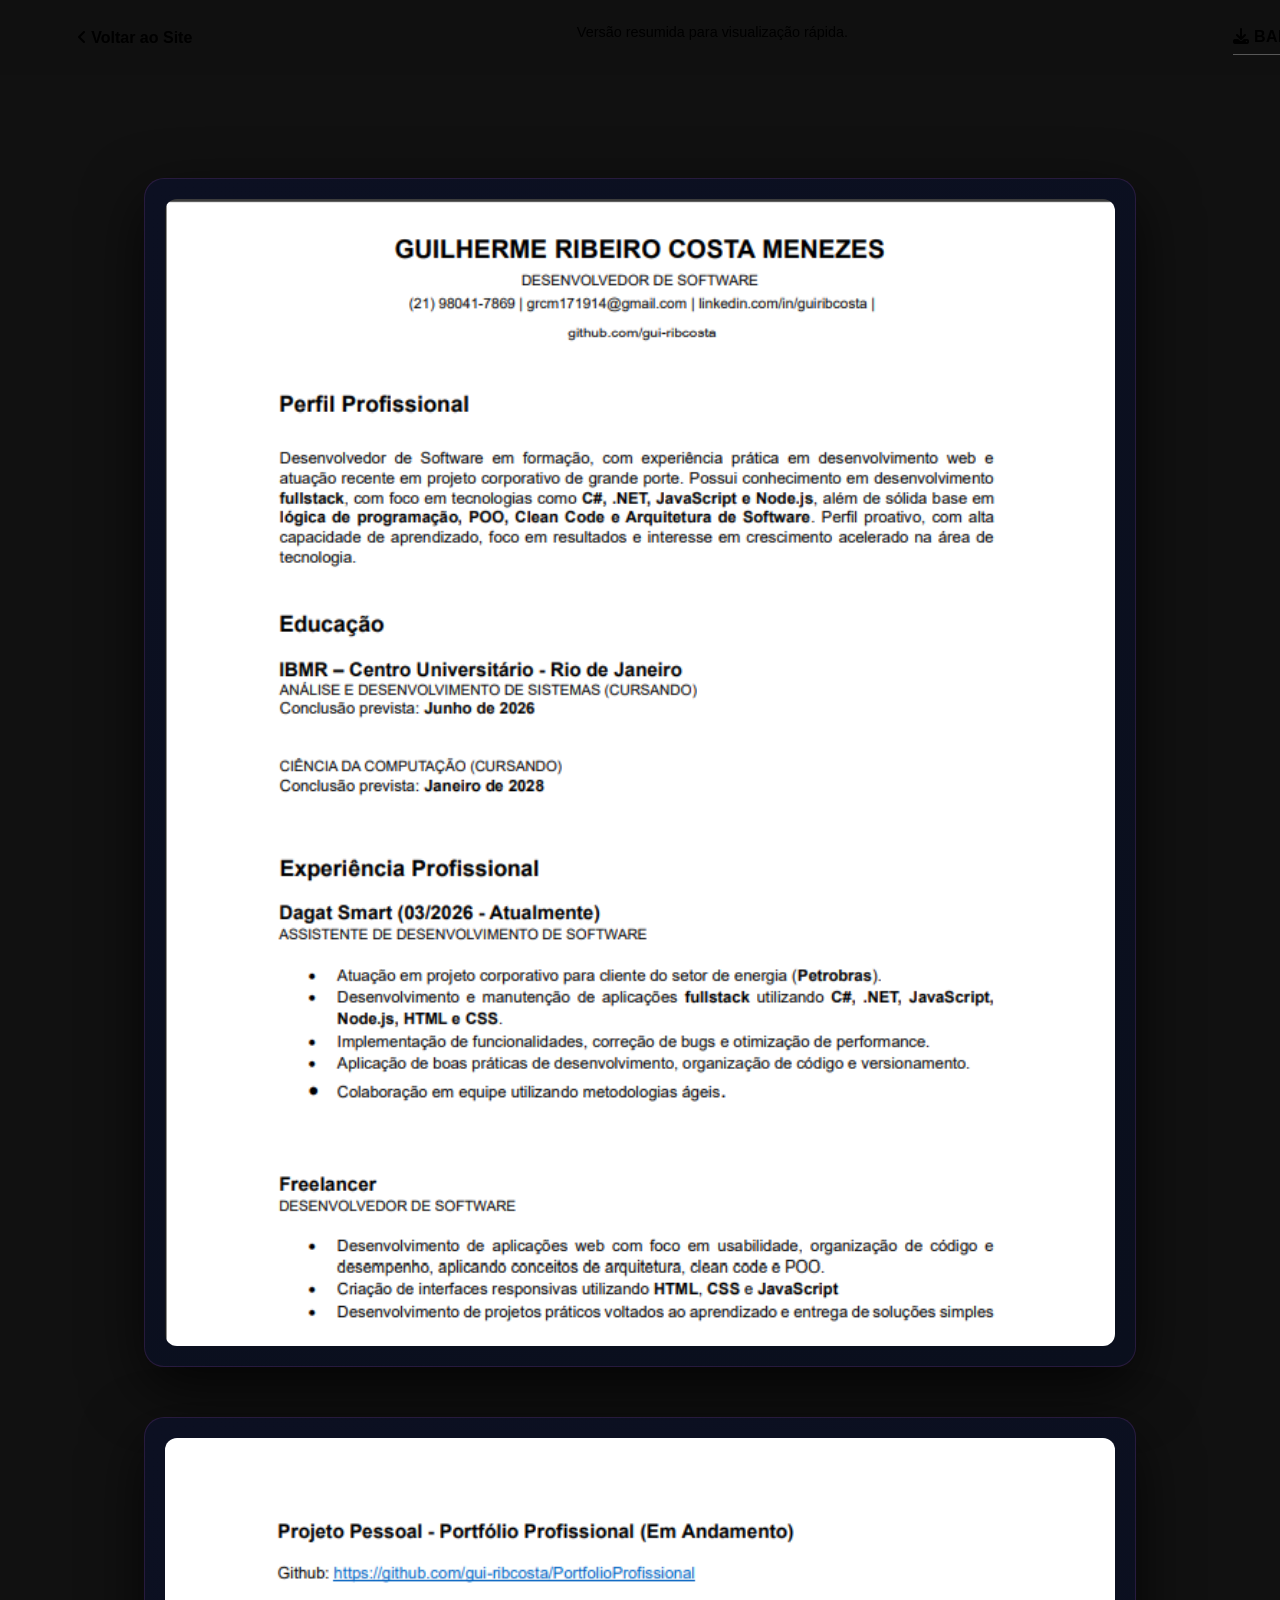
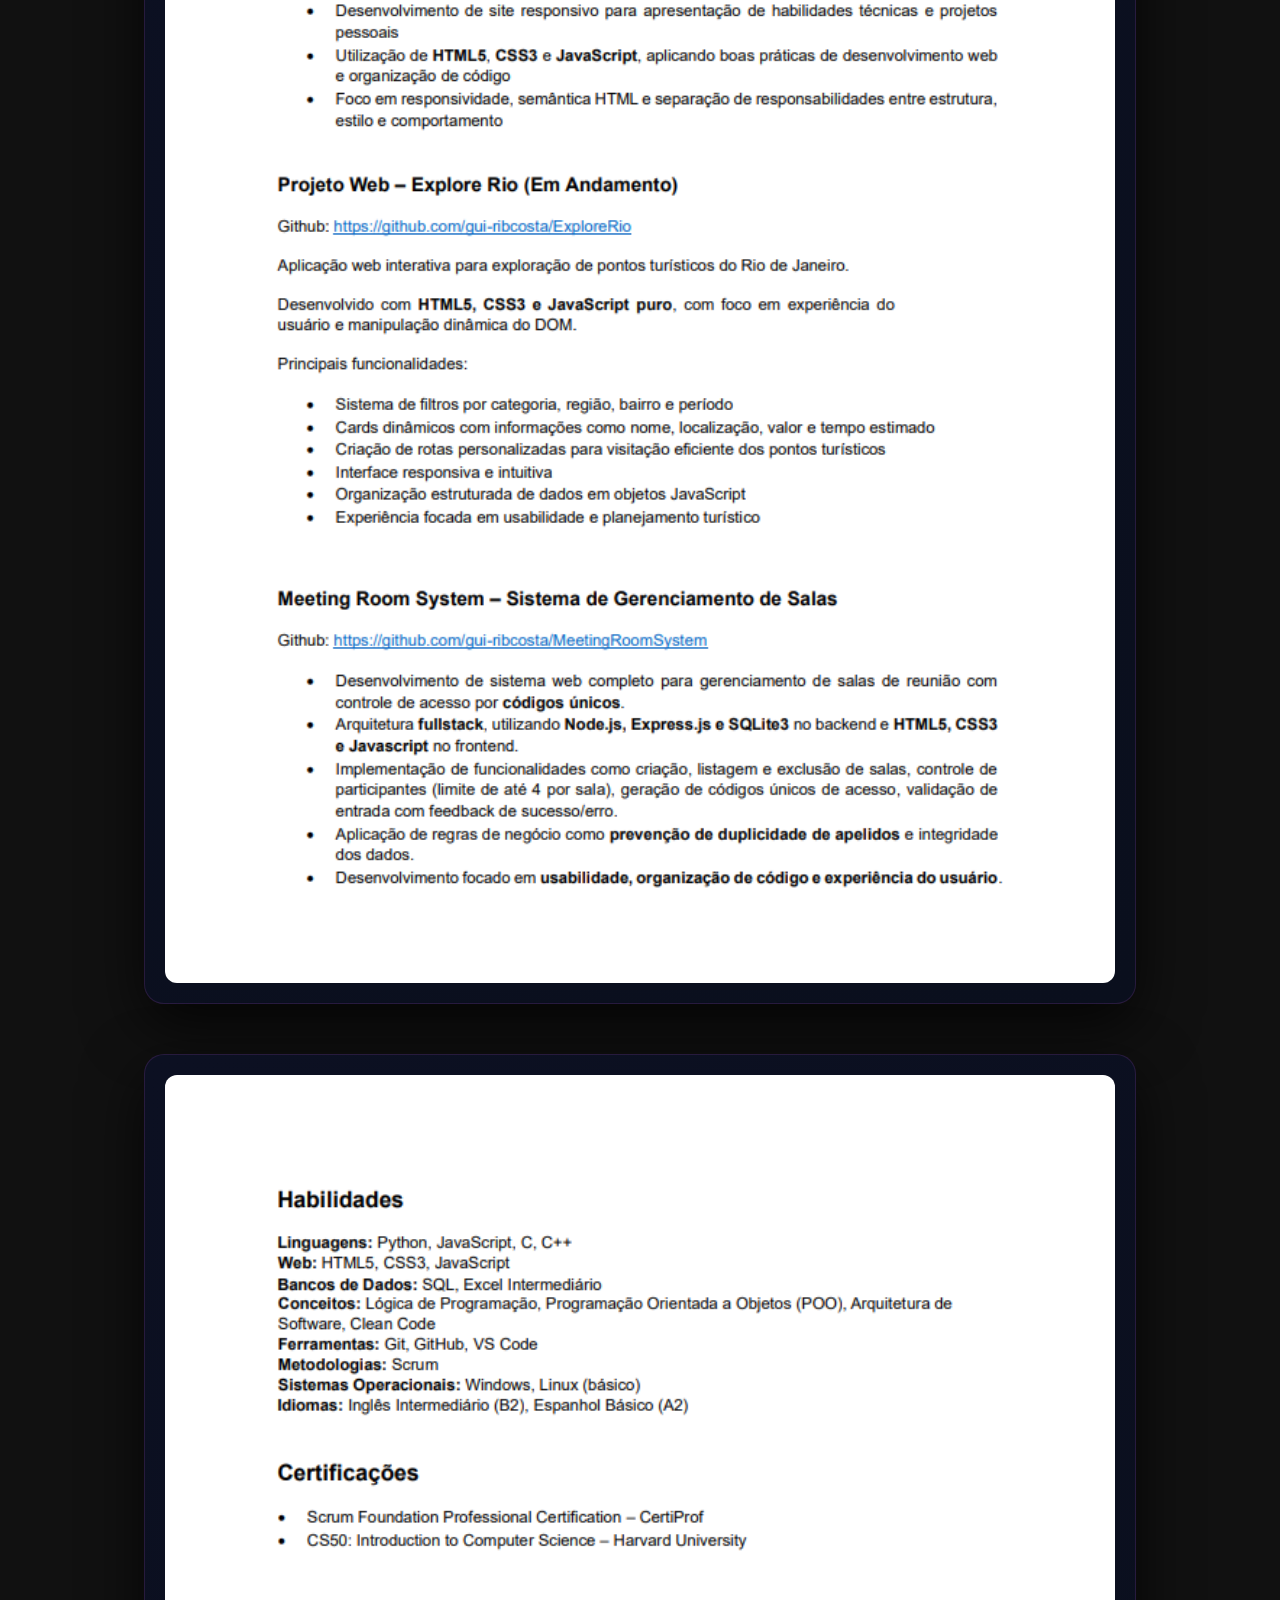
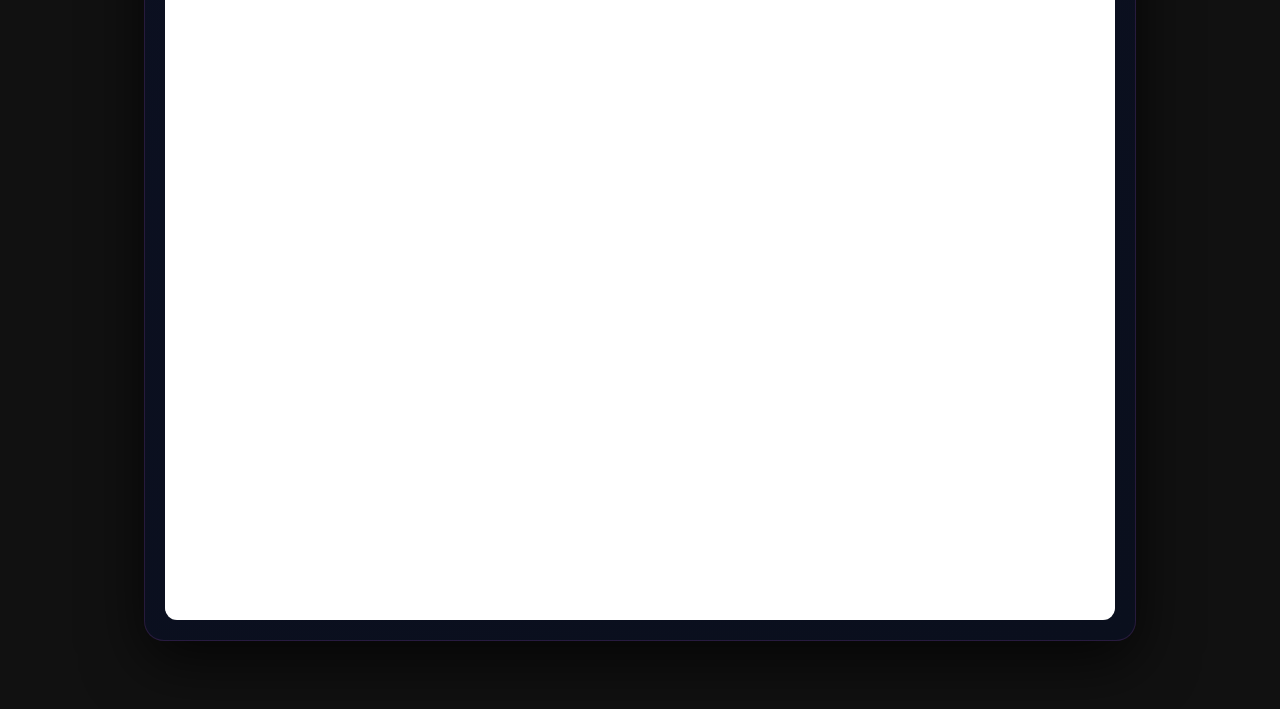
==== curriculo.html @ a66e68e0 "Atualização no currículo e informações pessoais, além de adiionar novo projeto e corrigir bug de ico" ====
<!DOCTYPE html>
<html lang="pt-BR">
<head>

  <!-- CONFIGURAÇÕES -->
  <meta charset="UTF-8" />
  <meta name="viewport" content="width=device-width, initial-scale=1.0" />
  <title>Currículo | Guilherme Ribeiro</title>

  <!-- ESTILOS -->
  <link rel="stylesheet" href="styles/global.css">
  <link rel="stylesheet" href="styles/layout.css">
  <link rel="stylesheet" href="styles/pages.css">

  <!-- FONT AWESOME -->
  <link rel="stylesheet" href="https://cdnjs.cloudflare.com/ajax/libs/font-awesome/6.4.0/css/all.min.css">

  <!-- BOXICONS -->
  <link href='https://unpkg.com/boxicons@2.1.4/css/boxicons.min.css' rel='stylesheet'>

</head>

<body class="curriculo-body">

  <!-- ================= HEADER FIXO ================= -->
  <header class="curriculo-header">

    <!-- Botão Voltar -->
    <a href="index.html" class="back-link"><i class="fa-solid fa-angle-left"></i>
      Voltar ao Site
    </a>

    <!-- Título -->
    <div class="header-center">
      <p class="curriculo-subtitle">
        Versão resumida para visualização rápida.
      </p>
    </div>

    <!-- Botão Download -->
    <a 
      href="assets/files/Currículo_Guilherme_Tecnologia.pdf" 
      download 
      class="btn-download"> <i class="fa-solid fa-download"></i>
      BAIXAR PDF
    </a>

  </header>

  <!-- ================= CONTEÚDO ================= -->
  <main class="curriculo-wrapper">

    <div class="curriculo-container">

      <!-- Página 1 -->
      <div class="curriculo-card">
        <img 
          src="assets/images/curriculo-1.png"
          alt="Currículo Guilherme Ribeiro - Página 1"
          class="curriculo-img"
        />
      </div>

      <!-- Página 2 -->
      <div class="curriculo-card">
        <img 
          src="assets/images/curriculo-2.png"
          alt="Currículo Guilherme Ribeiro - Página 2"
          class="curriculo-img"
        />
      </div>

            <!-- Página 3 -->
      <div class="curriculo-card">
        <img 
          src="assets/images/curriculo-3.png"
          alt="Currículo Guilherme Ribeiro - Página 3"
          class="curriculo-img"
        />
      </div>

    </div>

  </main>

</body>
</html>
---- styles/layout.css ----
/* =========================================================
   CONTAINER PADRÃO
   Centraliza conteúdo com largura máxima
========================================================= */

.container {
  width: 100%;
  max-width: 1400px;
  margin: 0 auto;
  padding: 0 6%;
}

/* =========================================================
   HEADER (DESKTOP)
   Barra superior fixa
========================================================= */

.header {
  position: fixed;
  top: 0;
  width: 100%;
  height: 70px;

  background: rgba(10,10,10,0.75);
  backdrop-filter: blur(14px);
  border-bottom: 1px solid var(--border);

  z-index: 1000;

  display: grid;
  grid-template-columns: auto 1fr auto;
  align-items: center;
  padding: 0 6%;
}

/* Logo */
.header-left {
  display: flex;
  align-items: center;
}

.logo {
  font-weight: 600;
  font-size: 1.2rem;
  letter-spacing: 0.5px;
}

/* Menu Desktop */
.header-center {
  display: flex;
  justify-content: center;
  align-items: center;
}

.nav a {
  color: var(--muted);
  text-decoration: none;
  margin: 0 18px;
  font-size: 0.8rem;
  letter-spacing: 2px;
  position: relative;
  transition: color 0.3s;
}

/* Linha animada abaixo do link */
.nav a::after {
  content: '';
  position: absolute;
  left: 0;
  bottom: -6px;
  width: 0;
  height: 2px;
  background: var(--accent);
  transition: width 0.3s ease;
}

.nav a:hover {
  color: #ca53eb;
}

.nav a:hover::after {
  width: 100%;
}

/* Header Right (botões de idioma e tema) */
.header-right {
  display: flex;
  align-items: center;
  gap: 14px;
}

.lang-toggle,
.theme-toggle {
  width: 50px;
  height: 50px;
  border-radius: 12px;
  border: none;
  background: transparent;
  cursor: pointer;

  display: flex;
  align-items: center;
  justify-content: center;

  transition: transform 0.3s ease, box-shadow 0.3s ease;
}

.lang-toggle:hover,
.theme-toggle:hover {
  transform: translateY(-3px);
  box-shadow: 0 6px 20px rgba(168,85,247,0.6);
}

.lang-toggle i,
.theme-toggle i {
  font-size: 1.6rem;
  color: #fff;
}

/* Tooltip */

.lang-tooltip,
.theme-tooltip {
  position: absolute;
  top: 110%; /* usa top ao invés de bottom */
  left: 50%;
  transform: translateX(-50%) scale(0.9);

  background: var(--bg);
  color: var(--text);

  padding: 6px 12px;
  border-radius: 8px;
  border: 1px solid var(--border);

  font-size: var(--smaller-font-size);
  white-space: nowrap;

  opacity: 0;
  pointer-events: none;

  transition: 0.25s ease;
  z-index: 9999;
}

/* Setinha */

.lang-tooltip::after,
.theme-tooltip::after {
  content: "";
  position: absolute;
  top: -6px;
  left: 50%;
  transform: translateX(-50%);

  border-width: 6px;
  border-style: solid;
  border-color: transparent transparent var(--bg) transparent;
}

/* Mostrar no hover */

.lang-toggle:hover .lang-tooltip,
.theme-toggle:hover .theme-tooltip {
  opacity: 1;
  transform: translateX(-50%) scale(1);
}

/* =========================================================
   MOBILE NAV
   Menu lateral responsivo
========================================================= */

.mobile-nav {
  position: fixed;
  top: 0;
  right: -280px; /* ligeiramente maior para melhor aparência */
  width: 280px;
  height: 100vh;

  background: #111; /* fundo escuro */
  display: flex;
  flex-direction: column;
  padding: 80px 20px; /* espaço maior no topo */
  gap: 20px;

  box-shadow: -6px 0 20px rgba(0,0,0,0.6);
  transition: right 0.35s ease;
  z-index: 1101;
  border-left: 2px solid var(--second-bg); /* destaque sutil */
  border-radius: 12px 0 0 12px;
}

/* Menu ativo */
.mobile-nav.active {
  right: 0;
}

/* Links do menu */
.mobile-nav a {
  color: var(--text);
  font-size: var(--small-font-size);
  font-weight: 600;
  text-decoration: none;
  padding: 10px 15px;
  border-radius: 8px;
  transition: all 0.25s ease;
}

.mobile-nav a:hover {
  background: var(--accent);
  color: var(--text);
  transform: translateX(5px);
  font-weight: 700;
}

/* Botão de fechar */
.close-mobile-nav {
  position: absolute; /* relativo ao .mobile-nav */
  top: 20px;
  right: 20px;
  width: 45px;
  height: 45px;
  background: #4b017c8b;
  color: var(--text);
  border: none;
  border-radius: 50%;
  font-size: 1.4rem; /* ligeiramente menor se o X ficar cortado */
  cursor: pointer;
  display: flex;
  align-items: center;
  justify-content: center;
  transition: transform 0.25s ease, box-shadow 0.25s ease;
  z-index: 1200; /* acima do overlay e do menu */
}

.close-mobile-nav:hover {
  transform: rotate(90deg) scale(1.1);
  box-shadow: 0 8px 25px rgba(168,85,247,0.6);
}

/* Overlay escuro */
.overlay {
  position: fixed;
  inset: 0;
  background: rgba(0,0,0,0.6);
  opacity: 0;
  visibility: hidden;
  transition: opacity 0.35s ease;
  z-index: 1100; /* menor que o botão */
}

.overlay.active {
  opacity: 1;
  visibility: visible;
}

/* Botão de abrir menu mobile */
.mobile-toggle {
  display: none; /* aparece só no mobile */
  background: var(--second-bg);
  color: var(--text);
  border: none;
  border-radius: 12px;
  cursor: pointer;

  width: 25px;  /* maior */
  height: 25px; /* maior */
  font-size: 2rem; /* tamanho do ícone */
  
  display: flex;
  align-items: center;
  justify-content: center;
  transition: transform 0.25s ease, box-shadow 0.25s ease;
}

.mobile-toggle:hover {
  transform: scale(1.1);
  box-shadow: 0 6px 20px rgba(168,85,247,0.6);
}


/* ================= MOBILE HEADER ================= */

/* Mobile verdadeiro: até 767px */
@media (max-width: 767px) {
  .mobile-toggle {
    display: block;
  }

  .nav.header-center {
    display: none; /* esconde menu desktop */
  }

  .header-right {
    position: fixed;
    left: 67%;
    transform: translateX(-50%);
    gap: 10px;
  }
}

/* Tablet grande: 768px a 1024px */
@media (min-width: 768px) and (max-width: 1024px) {
  .mobile-toggle {
    display: none; /* tablet usa menu desktop */
  }

  .nav.header-center {
    display: flex;
  }

  .header-right {
    position: static; /* volta ao normal */
    transform: none;
  }
}

/* Desktop: acima de 1024px */
@media (min-width: 1025px) {
  .mobile-toggle {
    display: none;
  }

  .nav.header-center {
    display: flex;
  }

  .header-right {
    position: static;
    transform: none;
  }
}



/* =========================================================
   FOOTER
   Rodapé do site
========================================================= */

.footer {
  padding: 20px 10%;
  background: var(--border);
  border-top: 1px solid var(--border);
  text-align: center;
}

.footer-content {
  max-width: 800px;
  margin: 0 auto;

  display: flex;
  flex-direction: column;
  align-items: center;
  gap: 16px;

  font-size: 0.85rem;
}

.footer-links,
.footer-nav {
  display: flex;
  justify-content: center;
  gap: 16px;
  flex-wrap: wrap;
}

.footer-links a,
.footer-nav a {
  color: var(--muted);
  text-decoration: none;
  transition: color 0.3s;
}

.footer-links a:hover,
.footer-nav a:hover {
  color: var(--accent);
}

.footer-copy {
  font-size: 0.7rem;
  color: var(--muted);
  margin-top: 16px;
}

/* =========================================================
   RESPONSIVO GLOBAL
========================================================= */

@media (max-width: 767px) {

  .header-center,
  .header-right {
    display: none;
  }

  .mobile-toggle {
    display: flex;
    position: absolute;
    right: 20px;
    top: 20px;
  }

  .header {
    grid-template-columns: auto 1fr auto;
  }
}
---- styles/pages.css ----
/* ===================================================== */
/* ================== PÁGINA SOBRE ===================== */
/* ===================================================== */

.sobre-body {
  background: #111;
  color: var(--text, #fff);
  font-family: 'Inter', sans-serif;
  min-height: 100vh;

  /* Espaço para compensar o header fixo */
  padding-top: 90px;
}


/* Container principal que envolve todas as seções */
.sobre-wrapper {
  max-width: 1800px;
  margin: 0 auto;

  /* 🔽 ESPAÇAMENTO ENTRE SEÇÕES (REDUZIDO DE 80px PARA 60px) */
  padding: 40px 6%;
  display: flex;
  flex-direction: column;
  gap: 60px;
}


/* ===================================================== */
/* ======================= HEADER ====================== */
/* ===================================================== */

.sobre-header {
  position: fixed;
  top: 0;
  left: 0;
  width: 100%;

  display: flex;
  align-items: center;
  justify-content: space-between;

  padding: 20px 6%;
  z-index: 1000;
}


/* Container dos botões da direita */
.header-right {
  display: flex;
  align-items: center;
  gap: 14px;
}


/* Botão base minimalista */
.icon-btn {
  width: 50px;
  height: 50px;
  border-radius: 12px;
  border: none;
  background: transparent;
  cursor: pointer;

  display: flex;
  align-items: center;
  justify-content: center;

  position: relative;
  transition: transform 0.3s ease, box-shadow 0.3s ease;
}

.icon-btn i {
  font-size: 1.5rem;
  color: #fff;
}

/* Hover com leve elevação */
.icon-btn:hover {
  transform: translateY(-3px);
  box-shadow: 0 6px 20px rgba(168,85,247,0.6);
}


/* ================= TOOLTIP ================= */

.icon-tooltip {
  position: absolute;
  top: 110%;
  left: 50%;
  transform: translateX(-50%) scale(0.9);

  background: #111;
  color: #fff;

  padding: 6px 12px;
  border-radius: 8px;
  border: 1px solid rgba(255,255,255,0.1);

  font-size: 0.75rem;
  white-space: nowrap;

  opacity: 0;
  pointer-events: none;
  transition: 0.25s ease;
}

/* Setinha do tooltip */
.icon-tooltip::after {
  content: "";
  position: absolute;
  top: -6px;
  left: 50%;
  transform: translateX(-50%);

  border-width: 6px;
  border-style: solid;
  border-color: transparent transparent #111 transparent;
}

/* Exibir tooltip no hover */
.icon-btn:hover .icon-tooltip {
  opacity: 1;
  transform: translateX(-50%) scale(1);
}


/* ===================================================== */
/* ================== SEÇÃO EXPERIÊNCIA ================= */
/* ===================================================== */

.experiencia-section {
  /* 🔽 REDUZIDO DE 100px PARA 60px */
  padding: 60px 8%;
  background: #050816;
}

.roxo {
  color: var(--accent);
}

.experiencia-grid {
  display: grid;
  grid-template-columns: repeat(auto-fit, minmax(380px, 1fr));

  gap: 40px;
  margin-top: 40px; /* reduzido de 60px */
}


/* Card de experiência */
.experiencia-card {
  background: linear-gradient(145deg, #0c1022, #0a0f1d);
  padding: 40px;
  border-radius: 28px;

  border: 1px solid rgba(201,88,233,0.15);
  box-shadow: 0 20px 60px rgba(0,0,0,0.7);

  transition: 0.4s ease;
}

.experiencia-card:hover {
  transform: translateY(-10px);
  border-color: rgba(201,88,233,0.4);
  box-shadow: 0 0 40px rgba(201,88,233,0.2);
}

.periodo-badge {
  display: inline-block;
  background: rgba(201,88,233,0.2);
  color: #c958e9;

  padding: 8px 20px;
  border-radius: 50px;
  font-size: 0.8rem;

  margin-bottom: 20px;
}

.empresa {
  display: block;
  color: var(--accent);
  font-weight: 600;
  margin-bottom: 16px;
}

.descricao {
  text-align: justify;
}

.pontos {
  margin-top: 1.5rem; /* reduzido de 2rem */
  color: var(--muted);
}

.pontos span {
  color: var(--accent);
}


/* ===================================================== */
/* ================= FORMAÇÃO ACADÊMICA ================= */
/* ===================================================== */

.formacao-section {
  padding: 60px 8%;
}

.section-title {
  font-size: var(--h1-font-size);
  font-weight: 800;
  margin-bottom: 10px;
}

.formacao-grid {
  display: grid;
  grid-template-columns: repeat(auto-fit, minmax(320px, 1fr));
  gap: 40px;
}


/* Card de formação */
.formacao-card {
  background: #0a0f1f;
  border: 1px solid rgba(201,88,233,0.15);

  padding: 40px;
  border-radius: 24px;
  text-align: left;

  transition: 0.4s ease;
  box-shadow: 0 20px 60px rgba(0,0,0,0.6);
}

.formacao-card:hover {
  transform: translateY(-8px);
  border-color: var(--accent);
  box-shadow: 0 0 30px rgba(255, 0, 0, 0.2);
}

/* Texto dos Cards */
.formacao-card h3 { 
  font-size: var(--h3-font-size); 
  margin: 20px 0; 
} 

.instituicao { 
  display: block; 
  color: var(--text); 
  font-weight: 600; 
  margin-bottom: 8px; 
  font-size: var(--small-font-size); 
} 

.periodo { 
  display: block; 
  color: var(--muted); 
  margin-bottom: 20px; 
} 

.formacao-card p { 
  color: #bbb; 
  line-height: 1.6; 
  font-size: var(--smaller-font-size); 
}


/* Badge de status */
.status {
  display: inline-block;
  padding: 8px 18px;
  border-radius: 50px;

  font-size: 0.85rem;
  font-weight: 600;
}

.andamento {
  background: rgba(0, 102, 255, 0.2);
  color: #4ea1ff;
}


/* ===================================================== */
/* ================= STACK TECNOLÓGICA ================= */
/* ===================================================== */

.tech-stack {
  /* 🔽 REDUZIDO DE 80px PARA 60px */
  padding: 60px 8%;
}

.stack-wrapper {
  margin-top: 40px; /* reduzido de 50px */
}

.stack-row {
  display: flex;
  gap: 40px;
  justify-content: center;
  flex-wrap: wrap;
}

.center-row {
  margin-top: 30px; /* reduzido de 40px */
}

.stack-card {
  background: #0a0f1f;
  padding: 30px;
  border-radius: 18px;

  width: 420px;
  border: 1px solid rgba(201,88,233,0.2);

  transition: 0.3s ease;
}

.stack-card:hover {
  transform: translateY(-6px);
  border-color: #c958e9;
}

.stack-card h3 {
  margin-bottom: 20px;
  font-size: 1.1rem;
  letter-spacing: 1px;
  color: var(--muted);
  text-transform: uppercase;
}

.stack-icons i {
  font-size: 42px;
  color: #fff;
  margin: 0 12px;
  transition: 0.3s ease;
}

.stack-icons i:hover {
  transform: scale(1.2);
  color: #c958e9;
}


/* ===================================================== */
/* ================== RESPONSIVIDADE =================== */
/* ===================================================== */

@media (max-width: 768px) {

  .stack-row {
    flex-direction: column;
    align-items: center;
  }

}



/* ===================================================== */
/* ================== PÁGINA CURRÍCULO ================= */
/* ===================================================== */

.curriculo-body {
  background: #111;
  color: var(--text);
  font-family: 'Inter', sans-serif;
  padding-top: 110px; /* espaço para header fixo */
}


/* ================= HEADER ================= */

.curriculo-header {
  position: fixed;
  top: 0;
  left: 0;
  width: 100%;

  display: flex;
  align-items: center;
  justify-content: space-between;

  padding: 20px 6%;
  background: rgba(17,17,17,0.9);
  backdrop-filter: blur(10px);

  z-index: 1000;
}

.header-center {
  text-align: center;
}

.curriculo-title {
  font-size: 1.6rem;
  font-weight: 800;
}

.curriculo-subtitle {
  font-size: 0.9rem;
  color: var(--muted);
  margin-top: 4px;
}


/* ================= BOTÕES ================= */

.back-link {
  color: var(--text);
  text-decoration: none;
  font-weight: 600;
  transition: 0.3s ease;
}

.back-link:hover {
  color: var(--accent);
}

.btn-download {
  background: transparent;
  color: var(--text);

  padding: 8px 0;
  text-decoration: none;
  font-weight: 600;
  letter-spacing: 0.5px;

  border-bottom: 1px solid rgba(255,255,255,0.3);

  transition: 0.3s ease;
}

.btn-download:hover {
  color: var(--accent);
  border-color: var(--accent);
}


/* ================= CONTEÚDO ================= */

.curriculo-wrapper {
  max-width: 950px;
  margin: 0 auto;
  padding: 60px 6%;
}

.curriculo-container {
  display: flex;
  flex-direction: column;
  gap: 50px;
  align-items: center;
}


/* ================= CARD DO CURRÍCULO ================= */

.curriculo-card {
  width: 100%;
  background: linear-gradient(145deg, #0c1022, #0a0f1d);
  padding: 20px;
  border-radius: 20px;
  border: 1px solid rgba(201,88,233,0.15);

  box-shadow: 0 20px 60px rgba(0,0,0,0.7);
  transition: 0.4s ease;
}

.curriculo-card:hover {
  transform: translateY(-6px);
  border-color: rgba(201,88,233,0.4);
  box-shadow: 0 0 40px rgba(201,88,233,0.2);
}

.curriculo-img {
  width: 100%;
  border-radius: 12px;
  display: block;
}


/* ===============================
   PROJECT PAGE
================================= */

.project-page {
  margin: 0;
  font-family: 'Segoe UI', sans-serif;
  background: linear-gradient(135deg, #010003, #21012a);
  color: #ffffff;
  min-height: 100vh;
}

/* ===============================
   HEADER
================================= */

.project-page .project-header {
  display: flex;
  align-items: center;
  gap: 20px;
  padding: 30px 80px;
  font-size: 14px;
}

.project-page .btn-back {
  background: rgba(255, 255, 255, 0.05);
  padding: 8px 16px;
  border-radius: 10px;
  text-decoration: none;
  color: #fff;
  transition: 0.3s ease;
}

.project-page .btn-back:hover {
  background: rgba(255, 255, 255, 0.1);
}

.project-page .breadcrumb {
  opacity: 0.6;
}

/* ===============================
   MAIN CONTAINER
================================= */

.project-page .project-container {
  display: flex;
  justify-content: space-between;
  align-items: flex-start;
  gap: 80px;

  max-width: 1100px; /* controla largura da página */
  margin: 0 auto;    /* centraliza */
  padding: 60px 40px;
}

/* ===============================
   LEFT SIDE
================================= */

.portfolio-title span{
  color: #9a12d0;
}

.project-page .project-left {
  flex: 1;
}

.project-page .project-left h1 {
  font-size: 48px;
  margin: 0;
}

.project-page .title-bar {
  width: 80px;
  height: 6px;
  background: linear-gradient(90deg, #6f5cff, #a855f7);
  border-radius: 20px;
  margin: 15px 0 30px;
}

.project-page .project-description {
  max-width: 500px;
  line-height: 1.6;
  opacity: 0.85;
}

/* ===============================
   STATS
================================= */

.project-page .stats {
  display: flex;
  gap: 20px;
  margin: 30px 0;
}

.project-page .stat-card {
  background: rgba(124, 3, 194, 0.258);
  padding: 20px;
  border-radius: 16px;
  width: 160px;
  transition: 0.3s ease;
}

.project-page .stat-card:hover {
  background: rgba(255, 255, 255, 0.08);
}

.project-page .stat-card h3 {
  margin: 0;
  font-size: 28px;
}

.project-page .stat-card p {
  margin: 5px 0 0;
  font-size: 14px;
  opacity: 0.7;
}

/* Badge de status */
.status {
  padding: 8px 18px;
  border-radius: 50px;

  font-size: 0.85rem;
  font-weight: 600;
  display: flex;
  justify-content: center;
  align-items: center;
}

.desenvolvimento {
  background: rgba(0, 102, 255, 0.2);
  color: #26e404;
}

.concluido {
  background: rgba(0, 102, 255, 0.2);
  color: #047fe4;
}

/* ===============================
   BUTTONS
================================= */

.project-page .project-buttons {
  display: flex;
  gap: 20px;
  margin: 30px 0;
}

.project-page .btn-primary,
.project-page .btn-secondary {
  padding: 12px 24px;
  border-radius: 12px;
  text-decoration: none;
  font-weight: 600;
  transition: 0.3s ease;
}

.project-page .btn-primary {
  background: linear-gradient(90deg, #6f5cff, #a855f7);
  color: #fff;
}

.project-page .btn-primary:hover {
  opacity: 0.85;
    transform: scale(1.08);
  box-shadow: 0 10px 25px rgba(0, 0, 0, 0.2);
}

.project-page .btn-secondary {
  border: 1px solid #6f5cff;
  color: #fff;
}

.project-page .btn-secondary:hover {
  background: rgba(111, 92, 255, 0.1);
    transform: scale(1.08);
  box-shadow: 0 10px 25px rgba(0, 0, 0, 0.2);
}

/* ===============================
   TECHNOLOGIES
================================= */

.project-page .technologies {
  margin-top: 30px;
}

.project-page .technologies h3 {
  margin-bottom: 10px;
}

.project-page .technologies h3 span {
  color: #9a12d0;
}

.project-page .tech-badge {
  display: inline-block;
  padding: 8px 16px;
  background: rgba(111, 92, 255, 0.2);
  border-radius: 20px;
  font-size: 14px;
}

/* ===============================
   RIGHT SIDE
================================= */


.image-wrapper {
  width: 100%;
  max-width: 500px;          /* controla tamanho da imagem */
  overflow: hidden;
  border-radius: 20px;
}


.image-wrapper img {
  width: 100%;
  transition: transform 0.4s ease;
}

.image-wrapper:hover img {
  transform: scale(1.05);
}


/* ===============================
   FEATURES SECTION
================================= */

.project-page .project-right {
  display: flex;
  flex-direction: column;
  align-items: center;
  gap: 40px;
  width: 100%;
  max-width: 500px; /* controla o tamanho da coluna */
}

.project-page .features-card {
  width: 100%;
  max-width: 500px;          /* não ultrapassa a tela */
  padding: 20px;
  border-radius: 20px;
  background: rgba(124, 3, 194, 0.133);
  margin-top: 1.5rem;
  box-sizing: border-box;    /* garante que padding não quebre layout */
}

.project-page .features-card h3 {
  margin-top: 0;
}

.project-page .features-card ul {
  margin-top: 20px;
  padding-left: 20px;
  line-height: 2;
  opacity: 0.85;
}

/* ===============================
   RESPONSIVE
================================= */

/* ======== TABLET ======== */
@media (max-width: 1024px) {
  .project-page .project-container {
    flex-direction: column;
    align-items: center;
    gap: 40px;
    padding: 40px 30px;
  }

  .project-page .project-left h1 {
    font-size: 36px;
    text-align: center;
  }

  .project-page .project-description {
    max-width: 100%;
    font-size: 0.95rem;
    text-align: center;
  }

  .project-page .stats {
    justify-content: center;
    flex-wrap: wrap;
    gap: 16px;
  }

  .project-page .project-buttons {
    flex-direction: column;
    gap: 16px;
  }

  /* Tecnologias centralizadas */
  .project-page .technologies {
    justify-content: center;   /* centraliza os badges */
    gap: 6px;                  /* pequeno espaço entre badges */
  }

  .project-page .technologies h3 {
    text-align: center;
  }

  .project-page .tech-badge {
    font-size: 10px;           /* tamanho menor para celular */
    padding: 4px 8px;
  }
  
  .image-wrapper {
    max-width: 80%;
  }

  .project-page .features-card {
    padding: 30px;
  }
}

/* ======== CELULAR ======== */
@media (max-width: 768px) {
  .project-page .project-left h1 {
    font-size: 28px;
  }

  .project-page .project-description {
    font-size: 0.9rem;
    line-height: 1.4;
  }

  .project-page .stats {
    gap: 12px;
  }

  .project-page .stat-card {
    width: 140px;
    padding: 16px;
  }

  .project-page .stat-card h3 {
    font-size: 22px;
  }

.project-page .project-buttons {
  display: flex;
  flex-direction: row; /* lado a lado */
  gap: 12px;           /* espaço entre eles */
  flex-wrap: wrap;      /* permite quebrar em telas muito pequenas */
  margin: 20px 0;
  justify-content: center;
}

.project-page .btn-primary,
.project-page .btn-secondary {
  padding: 8px 16px;   /* menor que antes */
  font-size: 0.85rem;  /* tamanho reduzido */
  border-radius: 10px;
  display: flex;
  align-items: center;
  gap: 6px;            /* espaço entre ícone e texto */
  justify-content: center;
  transition: 0.3s ease;
}

/* Hover */
.project-page .btn-primary:hover,
.project-page .btn-secondary:hover {
  transform: scale(1.05);
  box-shadow: 0 6px 20px rgba(0,0,0,0.2);
}

 .project-page .technologies {
    display: flex !important;
    flex-wrap: wrap !important;
    justify-content: center !important;
    align-items: center !important;
    gap: 6px;
    margin-top: 12px;
  }

  .project-page .technologies h3 {
    width: 100%;
    text-align: center;
    margin-bottom: 6px;
  }

  .project-page .tech-badge {
    font-size: 10px;
    padding: 4px 8px;
  }


  .image-wrapper {
    max-width: 100%;
  }

  .project-page .features-card {
    padding: 20px;
    font-size: 0.9rem;
  }

/* Linha vertical ao lado do título */
.project-page .project-left {
  position: relative;
}

.project-page .title-bar {
  position: absolute;
  left: -12px;       /* distância da borda do título */
  top: 0;
  width: 6px;        /* espessura da linha */
  height: 2rem;      /* cobre altura do título */
  background: linear-gradient(180deg, #6f5cff, #a855f7);
  border-radius: 20px;
  margin: 0;          /* remove margin anterior */
}

}

/* ======== CELULAR PEQUENO ======== */
@media (max-width: 420px) {
  .project-page .project-container {
    flex-direction: column;
    padding: 40px 15px;
    gap: 30px;
  }

  .project-page .project-left,
  .image-wrapper,
  .project-page .features-card {
    max-width: 100%;         /* ocupa toda a largura da tela */
  }

  .project-page .features-card {
    padding: 16px;           /* reduz padding interno */
    font-size: 0.85rem;
  }

  .image-wrapper img {
    max-width: 100%;
    height: auto;
  }
}
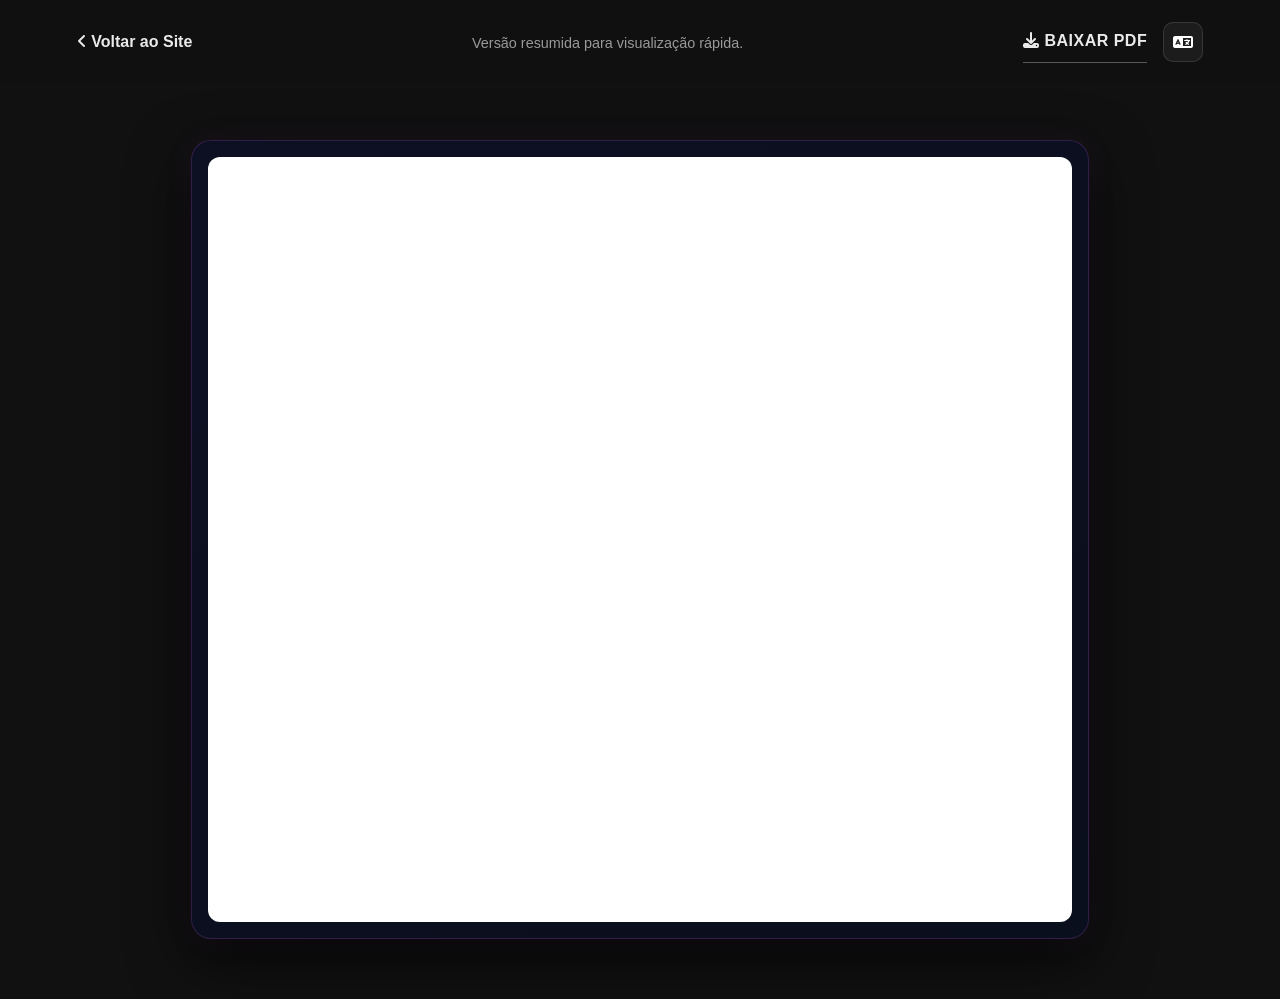
==== commit 15c52fe3: "Adição de tradução para o inglês, exclusão de duplicidades e melhora na responsividade e icons" ====
--- a/curriculo.html
+++ b/curriculo.html
@@ -1,22 +1,22 @@
 <!DOCTYPE html>
 <html lang="pt-BR">
+
 <head>
 
   <!-- CONFIGURAÇÕES -->
   <meta charset="UTF-8" />
   <meta name="viewport" content="width=device-width, initial-scale=1.0" />
   <title>Currículo | Guilherme Ribeiro</title>
+  <meta name="referrer" content="strict-origin-when-cross-origin">
 
   <!-- ESTILOS -->
   <link rel="stylesheet" href="styles/global.css">
-  <link rel="stylesheet" href="styles/layout.css">
   <link rel="stylesheet" href="styles/pages.css">
 
   <!-- FONT AWESOME -->
-  <link rel="stylesheet" href="https://cdnjs.cloudflare.com/ajax/libs/font-awesome/6.4.0/css/all.min.css">
-
-  <!-- BOXICONS -->
-  <link href='https://unpkg.com/boxicons@2.1.4/css/boxicons.min.css' rel='stylesheet'>
+  <link rel="stylesheet" href="https://cdnjs.cloudflare.com/ajax/libs/font-awesome/6.4.0/css/all.min.css"
+    integrity="sha512-iecdLmaskl7CVkqkXNQ/ZH/XLlvWZOJyj7Yy7tcenmpD1ypASozpmT/E0iPtmFIB46ZmdtAc9eNBvH0H/ZpiBw=="
+    crossorigin="anonymous" referrerpolicy="no-referrer">
 
 </head>
 
@@ -26,62 +26,97 @@
   <header class="curriculo-header">
 
     <!-- Botão Voltar -->
-    <a href="index.html" class="back-link"><i class="fa-solid fa-angle-left"></i>
+    <a href="index.html" class="back-link" data-i18n="btn_voltar"><i class="fa-solid fa-angle-left"></i>
       Voltar ao Site
     </a>
 
     <!-- Título -->
     <div class="header-center">
-      <p class="curriculo-subtitle">
+      <p class="curriculo-subtitle" data-i18n="cv_subtitle">
         Versão resumida para visualização rápida.
       </p>
     </div>
 
-    <!-- Botão Download -->
-    <a 
-      href="assets/files/Currículo_Guilherme_Tecnologia.pdf" 
-      download 
-      class="btn-download"> <i class="fa-solid fa-download"></i>
-      BAIXAR PDF
-    </a>
+    <!-- Direita: Download + Idioma -->
+    <div class="curriculo-header-right">
+      <a
+        id="downloadBtn"
+        href="assets/files/Currículo_Guilherme_Tecnologia.pdf"
+        download
+        class="btn-download"
+        data-i18n="cv_download"
+        data-pdf-pt="assets/files/Currículo_Guilherme_Tecnologia.pdf"
+        data-pdf-en="assets/files/Resume_Guilherme_Technology.pdf"
+      ><i class="fa-solid fa-download"></i> BAIXAR PDF
+      </a>
+
+      <!-- Botão de Idioma -->
+      <button class="icon-btn curriculo-lang-btn" id="langToggle" aria-label="Toggle language">
+        <i class="fa-solid fa-language"></i>
+        <span class="icon-tooltip">TRANSLATE TO ENGLISH</span>
+      </button>
+    </div>
 
   </header>
 
   <!-- ================= CONTEÚDO ================= -->
   <main class="curriculo-wrapper">
 
-    <div class="curriculo-container">
-
-      <!-- Página 1 -->
-      <div class="curriculo-card">
-        <img 
-          src="assets/images/curriculo-1.png"
-          alt="Currículo Guilherme Ribeiro - Página 1"
-          class="curriculo-img"
-        />
-      </div>
-
-      <!-- Página 2 -->
-      <div class="curriculo-card">
-        <img 
-          src="assets/images/curriculo-2.png"
-          alt="Currículo Guilherme Ribeiro - Página 2"
-          class="curriculo-img"
-        />
-      </div>
-
-            <!-- Página 3 -->
-      <div class="curriculo-card">
-        <img 
-          src="assets/images/curriculo-3.png"
-          alt="Currículo Guilherme Ribeiro - Página 3"
-          class="curriculo-img"
-        />
-      </div>
-
+    <div class="pdf-viewer-card">
+      <iframe
+        id="pdfViewer"
+        class="pdf-iframe"
+        src="assets/files/Currículo_Guilherme_Tecnologia.pdf"
+        title="Currículo Guilherme Ribeiro"
+        data-pdf-pt="assets/files/Currículo_Guilherme_Tecnologia.pdf"
+        data-pdf-en="assets/files/Resume_Guilherme_Technology.pdf"
+        allowfullscreen
+      ></iframe>
     </div>
 
   </main>
 
+  <script src="scripts/translations.js"></script>
+  <script src="scripts/i18n.js"></script>
+
+  <!-- Troca o PDF ao alternar idioma -->
+  <script>
+    document.addEventListener('DOMContentLoaded', () => {
+      const langToggle = document.getElementById('langToggle');
+      const pdfViewer  = document.getElementById('pdfViewer');
+      const downloadBtn = document.getElementById('downloadBtn');
+
+      function applyPdf(lang) {
+        const attr = lang === 'en' ? 'data-pdf-en' : 'data-pdf-pt';
+        const ptSrc = pdfViewer.getAttribute('data-pdf-pt');
+        const enSrc = pdfViewer.getAttribute('data-pdf-en');
+
+        const src = lang === 'en' ? enSrc : ptSrc;
+
+        // Só troca se o arquivo de destino existir (evita iframe em branco)
+        pdfViewer.src  = src;
+        downloadBtn.href = src;
+        // Atualiza o nome do arquivo no download
+        downloadBtn.download = src.split('/').pop();
+      }
+
+      // Aplica no carregamento conforme idioma salvo
+      const savedLang = localStorage.getItem('lang') || 'pt-BR';
+      applyPdf(savedLang);
+
+      // Escuta o clique no botão de idioma
+      if (langToggle) {
+        langToggle.addEventListener('click', () => {
+          // O i18n.js já atualizou o localStorage antes desse listener
+          // mas como a ordem de execução pode variar, lemos após um tick
+          setTimeout(() => {
+            const currentLang = localStorage.getItem('lang') || 'pt-BR';
+            applyPdf(currentLang);
+          }, 50);
+        });
+      }
+    });
+  </script>
 </body>
-</html>
+
+</html>
--- a/styles/global.css
+++ b/styles/global.css
@@ -0,0 +1,138 @@
+/* ================================================= */
+/* ===================== RESET ===================== */
+/* ================================================= */
+
+/*
+  Remove margens e paddings padrão do navegador
+  e ativa o box model correto.
+  Agora width e height incluem padding e border.
+*/
+* {
+  margin: 0;
+  padding: 0;
+  box-sizing: border-box;
+}
+
+/*
+  Ativa scroll suave ao clicar em âncoras (#id)
+*/
+html {
+  scroll-behavior: smooth;
+}
+
+
+/* ================================================= */
+/* ==================== VARIÁVEIS ================== */
+/* ================================================= */
+
+/*
+  Variáveis globais reutilizáveis no projeto inteiro.
+  Facilita manutenção e padronização visual.
+*/
+:root {
+
+  /* ===== CORES PRINCIPAIS ===== */
+  --bg: #030323;          /* Fundo principal */
+  --bg-soft: #d7d2d200;     /* Fundo secundário */
+  --text: #eaeaea;        /* Cor principal do texto */
+  --muted: #9a9a9a;       /* Texto secundário */
+  --accent: #9a12d0;      /* Cor de destaque */
+  --border: #222;         /* Cor padrão de borda */
+
+  /* ===== TIPOGRAFIA ===== */
+  --body-font: "Inter", system-ui, sans-serif;
+  --title-font: "Montserrat", sans-serif;
+
+  /* ===== ESCALA DE TAMANHOS DE FONTE ===== */
+  --biggest-font-size: 4rem;
+  --bigger-font-size: 3rem;
+  --second-big-font-size: 2.5rem;
+  --h1-font-size: 2rem;
+  --h2-font-size: 1.6rem;
+  --h3-font-size: 1.25rem;
+  --normal-font-size: 1.15rem;
+  --small-font-size: 1rem;
+  --smaller-font-size: 0.8rem;
+
+  /* ===== LAYOUT ===== */
+  --header-height: 70px;
+}
+
+
+/* ================================================= */
+/* ===================== BASE ====================== */
+/* ================================================= */
+
+/*
+  Estilo base do site:
+  - Define tipografia padrão
+  - Define fundo com múltiplos radial-gradients
+  - Define cor de texto padrão
+  - Define espaçamento entre linhas
+*/
+body {
+  font-family: var(--body-font);
+  background:
+    radial-gradient(1200px 600px at 70% 10%, rgba(112,35,135,0.14), transparent 60%),
+    radial-gradient(900px 500px at 20% 50%, rgba(255,255,255,0.035), transparent 70%),
+    radial-gradient(600px 300px at 50% 90%, rgba(112,35,135,0.08), transparent 70%),
+    #0b0b0b;
+  color: var(--text);
+  line-height: 1.65;
+}
+
+/*
+  Remove comportamento estranho de imagens
+  - Impede overflow horizontal
+  - Remove espaço extra abaixo da imagem
+*/
+img {
+  max-width: 100%;
+  display: block;
+}
+
+
+/* ================================================= */
+/* =================== TIPOGRAFIA ================== */
+/* ================================================= */
+
+/*
+  Define fonte especial para títulos
+*/
+h1,
+h2,
+h3 {
+  font-family: var(--title-font);
+}
+
+/*
+  Classe utilitária de texto com gradiente
+  Pode ser usada em qualquer elemento
+*/
+.text-gradient {
+  background: linear-gradient(
+    180deg,
+    #ed78ed 0%,
+    #9a1fb6 50%,
+    #8e02eb 100%
+  );
+  -webkit-background-clip: text;
+  -webkit-text-fill-color: transparent;
+}
+
+
+/* ================================================= */
+/* =================== ANIMAÇÕES =================== */
+/* ================================================= */
+
+/*
+  Animação genérica de brilho (usada para estrelas ou efeitos sutis)
+*/
+@keyframes twinkle {
+  from {
+    opacity: 0.3;
+  }
+  to {
+    opacity: 1;
+  }
+}
--- a/styles/pages.css
+++ b/styles/pages.css
@@ -141,10 +141,10 @@
 
 .experiencia-grid {
   display: grid;
-  grid-template-columns: repeat(auto-fit, minmax(380px, 1fr));
+  grid-template-columns: repeat(auto-fit, minmax(min(380px, 100%), 1fr));
 
   gap: 40px;
-  margin-top: 40px; /* reduzido de 60px */
+  margin-top: 40px;
 }
 
 
@@ -311,7 +311,7 @@
   padding: 30px;
   border-radius: 18px;
 
-  width: 420px;
+  width: clamp(280px, 42vw, 420px);
   border: 1px solid rgba(201,88,233,0.2);
 
   transition: 0.3s ease;
@@ -344,14 +344,124 @@
 
 
 /* ===================================================== */
-/* ================== RESPONSIVIDADE =================== */
-/* ===================================================== */
-
+/* ========= RESPONSIVIDADE — PÁGINA SOBRE ============= */
+/* ===================================================== */
+
+/* ---- Tablet largo ---- */
+@media (max-width: 1024px) {
+
+  .sobre-header {
+    padding: 16px 4%;
+  }
+
+  .experiencia-grid {
+    grid-template-columns: 1fr;
+  }
+
+  .formacao-grid {
+    grid-template-columns: 1fr;
+  }
+
+  .stack-card {
+    width: clamp(260px, 80vw, 420px);
+  }
+
+}
+
+/* ---- Tablet / Mobile ---- */
 @media (max-width: 768px) {
 
+  /* Header empilha verticalmente */
+  .sobre-header {
+    flex-direction: column;
+    align-items: flex-start;
+    gap: 12px;
+    padding: 14px 5%;
+  }
+
+  .header-right {
+    align-self: flex-end;
+  }
+
+  /* Wrapper principal */
+  .sobre-wrapper {
+    padding: 20px 5% 40px;
+    gap: 40px;
+  }
+
+  /* Compensar header maior */
+  .sobre-body {
+    padding-top: 120px;
+  }
+
+  /* Seções internas */
+  .experiencia-section,
+  .formacao-section,
+  .tech-stack {
+    padding: 40px 5%;
+  }
+
+  /* Cards de experiência */
+  .experiencia-card {
+    padding: 24px;
+  }
+
+  /* Cards de formação */
+  .formacao-card {
+    padding: 24px;
+  }
+
+  /* Stack tecnológica */
   .stack-row {
     flex-direction: column;
     align-items: center;
+  }
+
+  .stack-card {
+    width: 100%;
+    max-width: 480px;
+    box-sizing: border-box;
+  }
+
+  .section-title {
+    font-size: 1.6rem;
+  }
+
+}
+
+/* ---- Mobile pequeno ---- */
+@media (max-width: 480px) {
+
+  .sobre-body {
+    padding-top: 130px;
+  }
+
+  .sobre-header {
+    padding: 12px 4%;
+    gap: 8px;
+  }
+
+  .experiencia-card,
+  .formacao-card {
+    padding: 18px;
+  }
+
+  .experiencia-card h3 {
+    font-size: 1rem;
+  }
+
+  .descricao,
+  .pontos {
+    font-size: 0.88rem;
+  }
+
+  .stack-icons i {
+    font-size: 32px;
+    margin: 0 8px;
+  }
+
+  .section-title {
+    font-size: 1.3rem;
   }
 
 }
@@ -437,13 +547,54 @@
   border-color: var(--accent);
 }
 
+/* Agrupa download + botão de idioma no lado direito */
+.curriculo-header-right {
+  display: flex;
+  align-items: center;
+  gap: 16px;
+}
+
+/* Botão de idioma no currículo */
+.curriculo-lang-btn {
+  width: 40px;
+  height: 40px;
+  border-radius: 10px;
+  border: 1px solid rgba(255, 255, 255, 0.12);
+  background: rgba(255, 255, 255, 0.05);
+  cursor: pointer;
+  display: flex;
+  align-items: center;
+  justify-content: center;
+  position: relative;
+  transition: transform 0.3s ease, box-shadow 0.3s ease, background 0.3s ease;
+  flex-shrink: 0;
+}
+
+.curriculo-lang-btn i {
+  font-size: 1rem;
+  color: #fff;
+}
+
+.curriculo-lang-btn:hover {
+  transform: translateY(-3px);
+  background: rgba(168, 85, 247, 0.15);
+  box-shadow: 0 6px 20px rgba(168, 85, 247, 0.5);
+  border-color: rgba(168, 85, 247, 0.5);
+}
+
+.curriculo-lang-btn .icon-tooltip {
+  top: 110%;
+  font-size: 0.7rem;
+  white-space: nowrap;
+}
+
 
 /* ================= CONTEÚDO ================= */
 
 .curriculo-wrapper {
-  max-width: 950px;
+  max-width: 1000px;
   margin: 0 auto;
-  padding: 60px 6%;
+  padding: 30px 4% 60px;
 }
 
 .curriculo-container {
@@ -454,29 +605,114 @@
 }
 
 
-/* ================= CARD DO CURRÍCULO ================= */
-
-.curriculo-card {
+/* ================= PDF VIEWER ================= */
+
+.pdf-viewer-card {
   width: 100%;
   background: linear-gradient(145deg, #0c1022, #0a0f1d);
-  padding: 20px;
+  padding: 16px;
   border-radius: 20px;
-  border: 1px solid rgba(201,88,233,0.15);
-
-  box-shadow: 0 20px 60px rgba(0,0,0,0.7);
-  transition: 0.4s ease;
-}
-
-.curriculo-card:hover {
-  transform: translateY(-6px);
-  border-color: rgba(201,88,233,0.4);
-  box-shadow: 0 0 40px rgba(201,88,233,0.2);
-}
-
-.curriculo-img {
+  border: 1px solid rgba(201,88,233,0.2);
+  box-shadow:
+    0 20px 60px rgba(0,0,0,0.7),
+    0 0 30px rgba(201,88,233,0.08);
+  transition: border-color 0.4s ease, box-shadow 0.4s ease;
+}
+
+.pdf-viewer-card:hover {
+  border-color: rgba(201,88,233,0.45);
+  box-shadow:
+    0 20px 60px rgba(0,0,0,0.7),
+    0 0 50px rgba(201,88,233,0.2);
+}
+
+.pdf-iframe {
   width: 100%;
+  height: 85vh;
+  min-height: 600px;
+  border: none;
   border-radius: 12px;
   display: block;
+  background: #fff;
+}
+
+
+/* ===================================================== */
+/* ======= RESPONSIVIDADE — PÁGINA CURRÍCULO =========== */
+/* ===================================================== */
+
+/* ---- Tablet ---- */
+@media (max-width: 768px) {
+
+  .curriculo-body {
+    padding-top: 80px;
+  }
+
+  .curriculo-header {
+    padding: 14px 4%;
+    gap: 10px;
+  }
+
+  /* Subtítulo some para economizar espaço */
+  .header-center {
+    display: none;
+  }
+
+  .btn-download {
+    font-size: 0.8rem;
+    letter-spacing: 0;
+  }
+
+  .curriculo-wrapper {
+    padding: 20px 3% 40px;
+  }
+
+  .pdf-iframe {
+    height: 75vh;
+    min-height: 420px;
+  }
+
+}
+
+/* ---- Mobile pequeno ---- */
+@media (max-width: 480px) {
+
+  .curriculo-body {
+    padding-top: 70px;
+  }
+
+  .curriculo-header {
+    padding: 10px 3%;
+  }
+
+  .back-link {
+    font-size: 0.85rem;
+  }
+
+  .btn-download {
+    font-size: 0.75rem;
+  }
+
+  .curriculo-lang-btn {
+    width: 34px;
+    height: 34px;
+  }
+
+  .curriculo-wrapper {
+    padding: 16px 2% 30px;
+  }
+
+  .pdf-viewer-card {
+    padding: 8px;
+    border-radius: 14px;
+  }
+
+  .pdf-iframe {
+    height: 70vh;
+    min-height: 360px;
+    border-radius: 8px;
+  }
+
 }
 
 
@@ -499,8 +735,9 @@
 .project-page .project-header {
   display: flex;
   align-items: center;
-  gap: 20px;
-  padding: 30px 80px;
+  justify-content: space-between;
+  gap: 12px;
+  padding: 20px 5%;
   font-size: 14px;
 }
 
@@ -511,6 +748,7 @@
   text-decoration: none;
   color: #fff;
   transition: 0.3s ease;
+  white-space: nowrap;
 }
 
 .project-page .btn-back:hover {
@@ -519,6 +757,42 @@
 
 .project-page .breadcrumb {
   opacity: 0.6;
+  flex: 1;
+  text-align: center;
+}
+
+/* Botão de idioma nas páginas de projeto */
+.proj-lang-btn {
+  width: 44px;
+  height: 44px;
+  border-radius: 10px;
+  border: 1px solid rgba(255, 255, 255, 0.12);
+  background: rgba(255, 255, 255, 0.05);
+  cursor: pointer;
+  display: flex;
+  align-items: center;
+  justify-content: center;
+  position: relative;
+  transition: transform 0.3s ease, box-shadow 0.3s ease, background 0.3s ease;
+  flex-shrink: 0;
+}
+
+.proj-lang-btn i {
+  font-size: 1.1rem;
+  color: #fff;
+}
+
+.proj-lang-btn:hover {
+  transform: translateY(-3px);
+  background: rgba(168, 85, 247, 0.15);
+  box-shadow: 0 6px 20px rgba(168, 85, 247, 0.5);
+  border-color: rgba(168, 85, 247, 0.5);
+}
+
+.proj-lang-btn .icon-tooltip {
+  top: 110%;
+  font-size: 0.7rem;
+  white-space: nowrap;
 }
 
 /* ===============================
@@ -745,21 +1019,35 @@
 }
 
 /* ===============================
-   RESPONSIVE
+   RESPONSIVE — PROJETOS
 ================================= */
 
-/* ======== TABLET ======== */
+/* ======== TABLET LARGO ======== */
 @media (max-width: 1024px) {
+
+  .project-page .project-header {
+    padding: 16px 4%;
+  }
+
   .project-page .project-container {
     flex-direction: column;
     align-items: center;
     gap: 40px;
-    padding: 40px 30px;
+    padding: 40px 5%;
+  }
+
+  .project-page .project-left {
+    width: 100%;
+    max-width: 680px;
   }
 
   .project-page .project-left h1 {
     font-size: 36px;
     text-align: center;
+  }
+
+  .project-page .title-bar {
+    margin: 15px auto 30px;
   }
 
   .project-page .project-description {
@@ -775,91 +1063,122 @@
   }
 
   .project-page .project-buttons {
-    flex-direction: column;
-    gap: 16px;
-  }
-
-  /* Tecnologias centralizadas */
+    flex-wrap: wrap;
+    justify-content: center;
+    gap: 12px;
+  }
+
   .project-page .technologies {
-    justify-content: center;   /* centraliza os badges */
-    gap: 6px;                  /* pequeno espaço entre badges */
+    display: flex;
+    flex-wrap: wrap;
+    justify-content: center;
+    gap: 6px;
   }
 
   .project-page .technologies h3 {
+    width: 100%;
     text-align: center;
   }
 
   .project-page .tech-badge {
-    font-size: 10px;           /* tamanho menor para celular */
-    padding: 4px 8px;
-  }
-  
+    font-size: 11px;
+    padding: 5px 10px;
+  }
+
   .image-wrapper {
     max-width: 80%;
+    width: 100%;
   }
 
   .project-page .features-card {
-    padding: 30px;
-  }
+    max-width: 100%;
+    width: 100%;
+    padding: 28px;
+    box-sizing: border-box;
+  }
+
+  .project-page .project-right {
+    max-width: 680px;
+    width: 100%;
+  }
+
 }
 
 /* ======== CELULAR ======== */
 @media (max-width: 768px) {
+
+  .project-page .project-header {
+    padding: 14px 4%;
+    gap: 8px;
+  }
+
+  .project-page .breadcrumb {
+    font-size: 0.8rem;
+  }
+
+  .project-page .project-container {
+    padding: 30px 4%;
+    gap: 28px;
+  }
+
   .project-page .project-left h1 {
     font-size: 28px;
+    text-align: center;
+  }
+
+  /* Barra horizontal abaixo do título em mobile */
+  .project-page .title-bar {
+    position: static;
+    width: 60px;
+    height: 5px;
+    margin: 12px auto 24px;
   }
 
   .project-page .project-description {
     font-size: 0.9rem;
-    line-height: 1.4;
+    line-height: 1.5;
+    text-align: center;
   }
 
   .project-page .stats {
+    justify-content: center;
     gap: 12px;
+    flex-wrap: wrap;
   }
 
   .project-page .stat-card {
-    width: 140px;
-    padding: 16px;
+    width: 130px;
+    padding: 14px;
   }
 
   .project-page .stat-card h3 {
     font-size: 22px;
   }
 
-.project-page .project-buttons {
-  display: flex;
-  flex-direction: row; /* lado a lado */
-  gap: 12px;           /* espaço entre eles */
-  flex-wrap: wrap;      /* permite quebrar em telas muito pequenas */
-  margin: 20px 0;
-  justify-content: center;
-}
-
-.project-page .btn-primary,
-.project-page .btn-secondary {
-  padding: 8px 16px;   /* menor que antes */
-  font-size: 0.85rem;  /* tamanho reduzido */
-  border-radius: 10px;
-  display: flex;
-  align-items: center;
-  gap: 6px;            /* espaço entre ícone e texto */
-  justify-content: center;
-  transition: 0.3s ease;
-}
-
-/* Hover */
-.project-page .btn-primary:hover,
-.project-page .btn-secondary:hover {
-  transform: scale(1.05);
-  box-shadow: 0 6px 20px rgba(0,0,0,0.2);
-}
-
- .project-page .technologies {
-    display: flex !important;
-    flex-wrap: wrap !important;
-    justify-content: center !important;
-    align-items: center !important;
+  .project-page .project-buttons {
+    flex-direction: row;
+    flex-wrap: wrap;
+    justify-content: center;
+    gap: 12px;
+    margin: 20px 0;
+  }
+
+  .project-page .btn-primary,
+  .project-page .btn-secondary {
+    padding: 9px 18px;
+    font-size: 0.85rem;
+    border-radius: 10px;
+    display: flex;
+    align-items: center;
+    gap: 6px;
+    justify-content: center;
+  }
+
+  .project-page .technologies {
+    display: flex;
+    flex-wrap: wrap;
+    justify-content: center;
+    align-items: center;
     gap: 6px;
     margin-top: 12px;
   }
@@ -875,7 +1194,6 @@
     padding: 4px 8px;
   }
 
-
   .image-wrapper {
     max-width: 100%;
   }
@@ -883,43 +1201,60 @@
   .project-page .features-card {
     padding: 20px;
     font-size: 0.9rem;
-  }
-
-/* Linha vertical ao lado do título */
-.project-page .project-left {
-  position: relative;
-}
-
-.project-page .title-bar {
-  position: absolute;
-  left: -12px;       /* distância da borda do título */
-  top: 0;
-  width: 6px;        /* espessura da linha */
-  height: 2rem;      /* cobre altura do título */
-  background: linear-gradient(180deg, #6f5cff, #a855f7);
-  border-radius: 20px;
-  margin: 0;          /* remove margin anterior */
-}
+    max-width: 100%;
+    box-sizing: border-box;
+  }
 
 }
 
 /* ======== CELULAR PEQUENO ======== */
-@media (max-width: 420px) {
+@media (max-width: 480px) {
+
+  .project-page .project-header {
+    padding: 10px 3%;
+    gap: 6px;
+  }
+
+  .project-page .btn-back {
+    font-size: 0.8rem;
+    padding: 6px 10px;
+  }
+
+  .project-page .breadcrumb {
+    font-size: 0.72rem;
+    overflow: hidden;
+    text-overflow: ellipsis;
+    white-space: nowrap;
+    max-width: 120px;
+  }
+
   .project-page .project-container {
-    flex-direction: column;
-    padding: 40px 15px;
-    gap: 30px;
+    padding: 20px 4%;
+    gap: 24px;
+  }
+
+  .project-page .project-left h1 {
+    font-size: 24px;
+  }
+
+  .project-page .stat-card {
+    width: 110px;
+    padding: 12px;
+  }
+
+  .project-page .stat-card h3 {
+    font-size: 20px;
   }
 
   .project-page .project-left,
   .image-wrapper,
   .project-page .features-card {
-    max-width: 100%;         /* ocupa toda a largura da tela */
+    max-width: 100%;
   }
 
   .project-page .features-card {
-    padding: 16px;           /* reduz padding interno */
-    font-size: 0.85rem;
+    padding: 14px;
+    font-size: 0.82rem;
   }
 
   .image-wrapper img {
